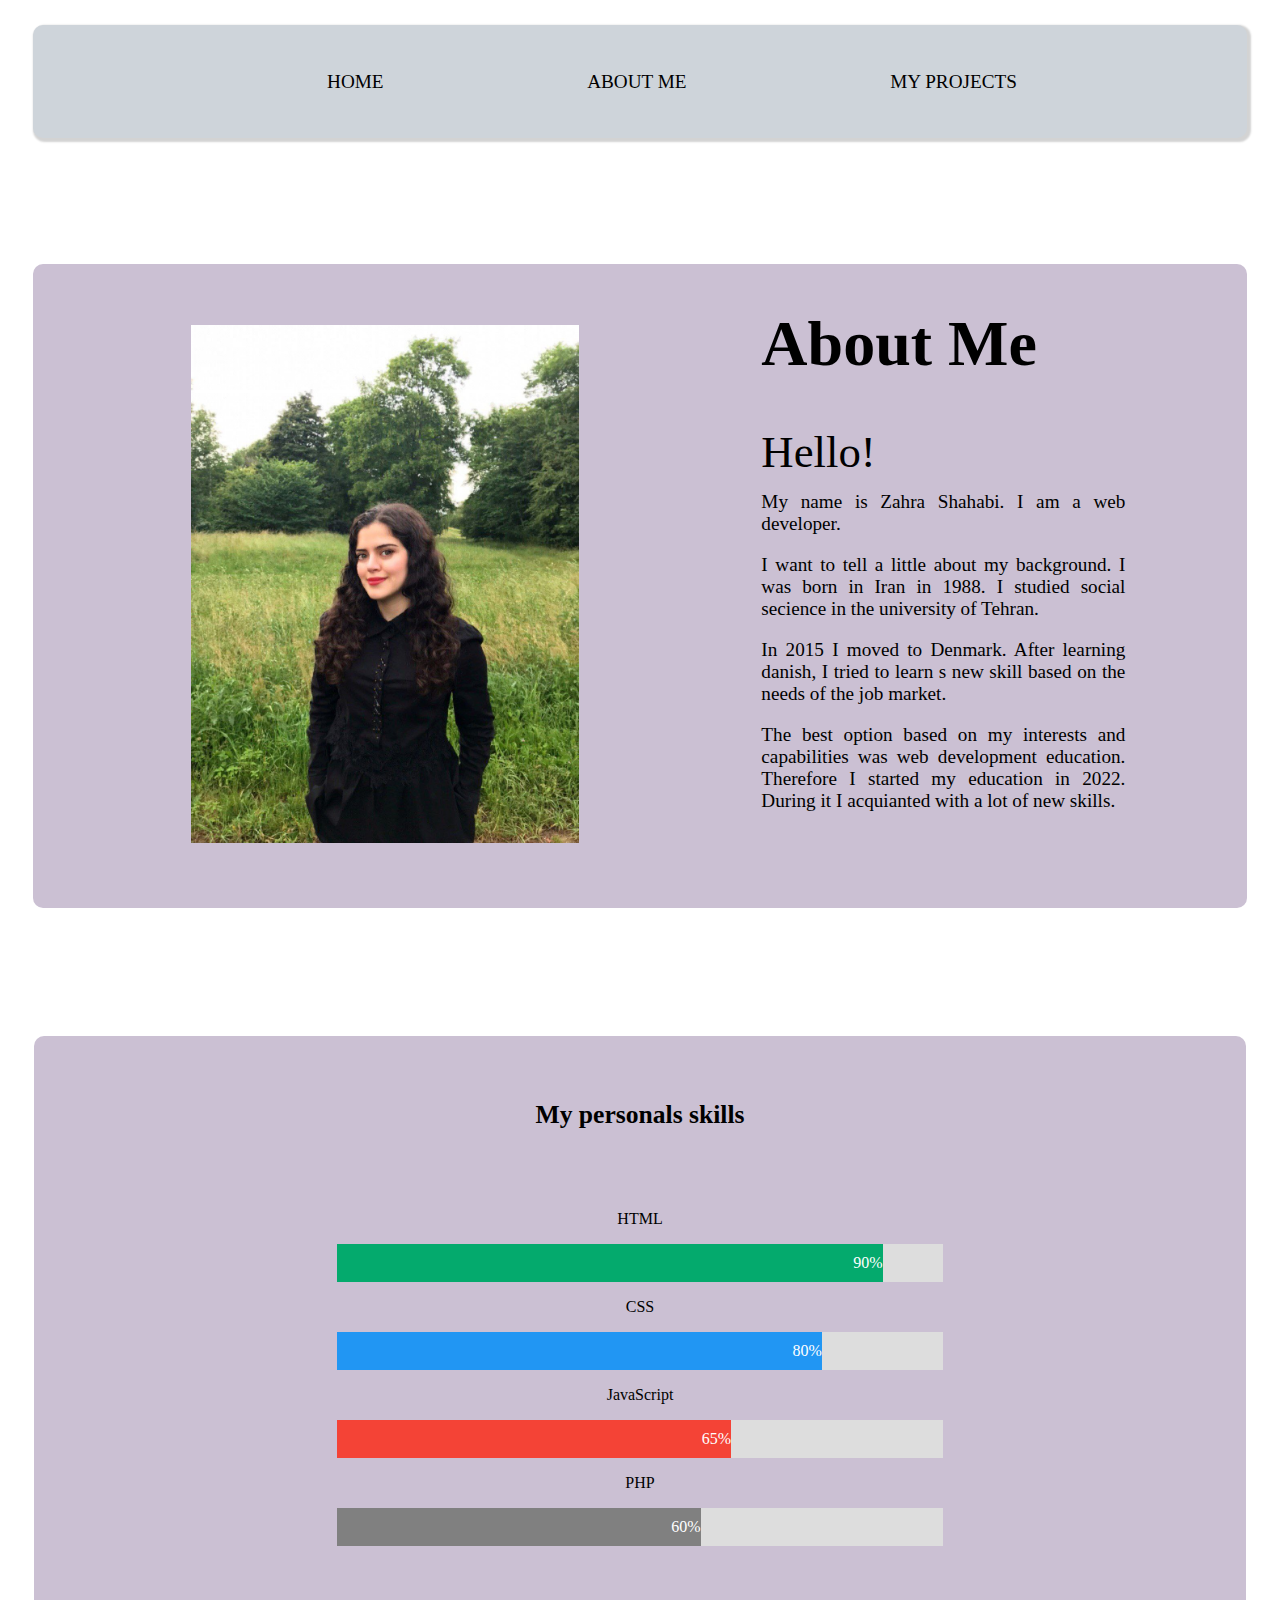
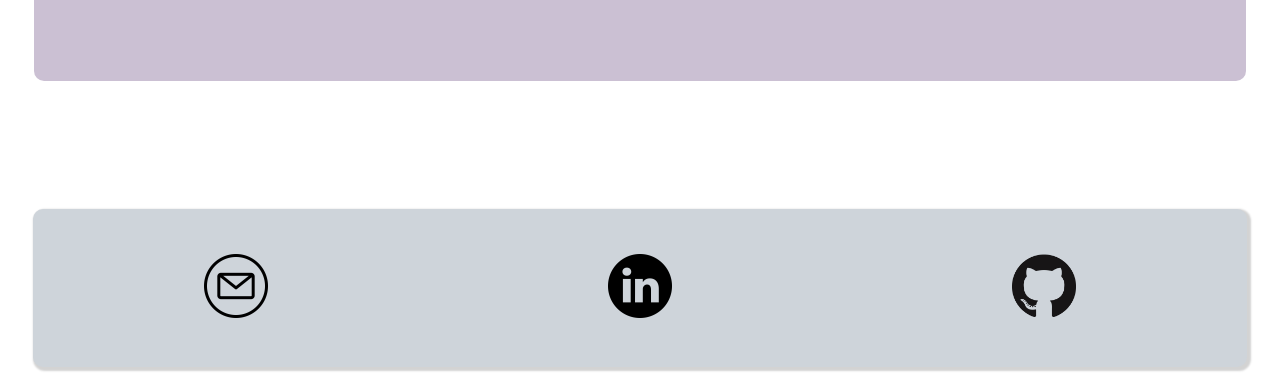
==== aboutMe.html @ b0b9e053 "Indie" ====
<!DOCTYPE html>
<html lang="en">
<head>
    <meta charset="UTF-8">
    <meta http-equiv="X-UA-Compatible" content="IE=edge">
    <meta name="viewport" content="width=device-width, initial-scale=1.0">
    <title>Zahra Shahabis Portfolio</title>
    <link rel="stylesheet" href="style2/style2.css">
    <script src="menu.js" defer></script>
</head>
<body>

    <header class="page-header">
        <nav class="menu">
            <div class="max">
                <button class="menu-btn" id="menu-btn">
                    <img src="image/burger-icon.png" alt="Menu">
                </button>
                <ul id="menu-items">
                    <li class="selected">
                        <a href="index.html" class="menu-item">
                            Home
                        </a>
                    </li>

                    <li>
                        <a href="aboutMe.html" class="menu-item">
                            About Me
                        </a>
                    </li>

                    <li>
                        <a href="myProjects.html" class="menu-item">
                            My Projects
                        </a>
                    </li>
                </ul>
            </div>
        </nav>
    </header>


    <main>
        <!-- <h1>Now it's time to tell you a little about my background and skills.</h1> -->
        <article class="introduction-article">
            <section class="head-image">
            <img src="image/man.jpg" alt="Picture of me" class="my-pic">
            </section>
            <section class="head-text">
                <h1>
                   About Me
                </h1>
                <p>
                    Hello! 
                </p>
                <p>My name is Zahra Shahabi. I am a web developer. </p>
                <p>I want to tell a little about my background. I was born in Iran in 1988. I studied social secience in the university of Tehran. </p>
                <p>In 2015 I moved to Denmark. After learning danish, I tried to learn s new skill based on the needs of the job market. </p>
                <p>The best option based on my interests and capabilities was web development education. Therefore I started my education in 2022.  During it I acquianted  with a lot of new skills. </p>
            </section>
        </article>

        <section class="personal-skills">
            <h1>My personals skills</h1>
           
            <p>HTML</p>
            <div class="container">
                <div class="skills html">90%</div>
            </div>

            <p>CSS</p>
            <div class="container">
                 <div class="skills css">80%</div>
            </div>

            <p>JavaScript</p>
            <div class="container">
                <div class="skills js">65%</div>
            </div>

            <p>PHP</p>
            <div class="container">
                <div class="skills php">60%</div>
            </div>

        </section>
       
    </main>

    <!-- <img src="image/secondpicture.jpg" alt=""> -->

    <footer>
        <a href="mailto:zahra.shahabi.dk@gmaile.com">
            <img src="image/email.png" alt="">
        </a>
        
        <a href="https://www.linkedin.com/in/m-k-b69900133/">
            <img src="image/linkedin.png" alt="">
        </a>
        
        <a href="https://github.com/ZahraSH67">
            <img src="image/GitHub-Mark-120px-plus.png" alt="">
        </a>
    </footer>


    
</body>
</html>
---- style2/style2.css ----
@import url('https://fonts.googleapis.com/css2?family=Patrick+Hand&display=swap');
@import url('https://fonts.googleapis.com/css2?family=Voltaire&display=swap');
@import url('https://fonts.googleapis.com/css2?family=Caveat&display=swap');
@import url('layout.css');
@import url('header.css');
@import url('base2.css');
@import url('skillsBar.css');
@import url('footer.css');
@import url('variables.css');
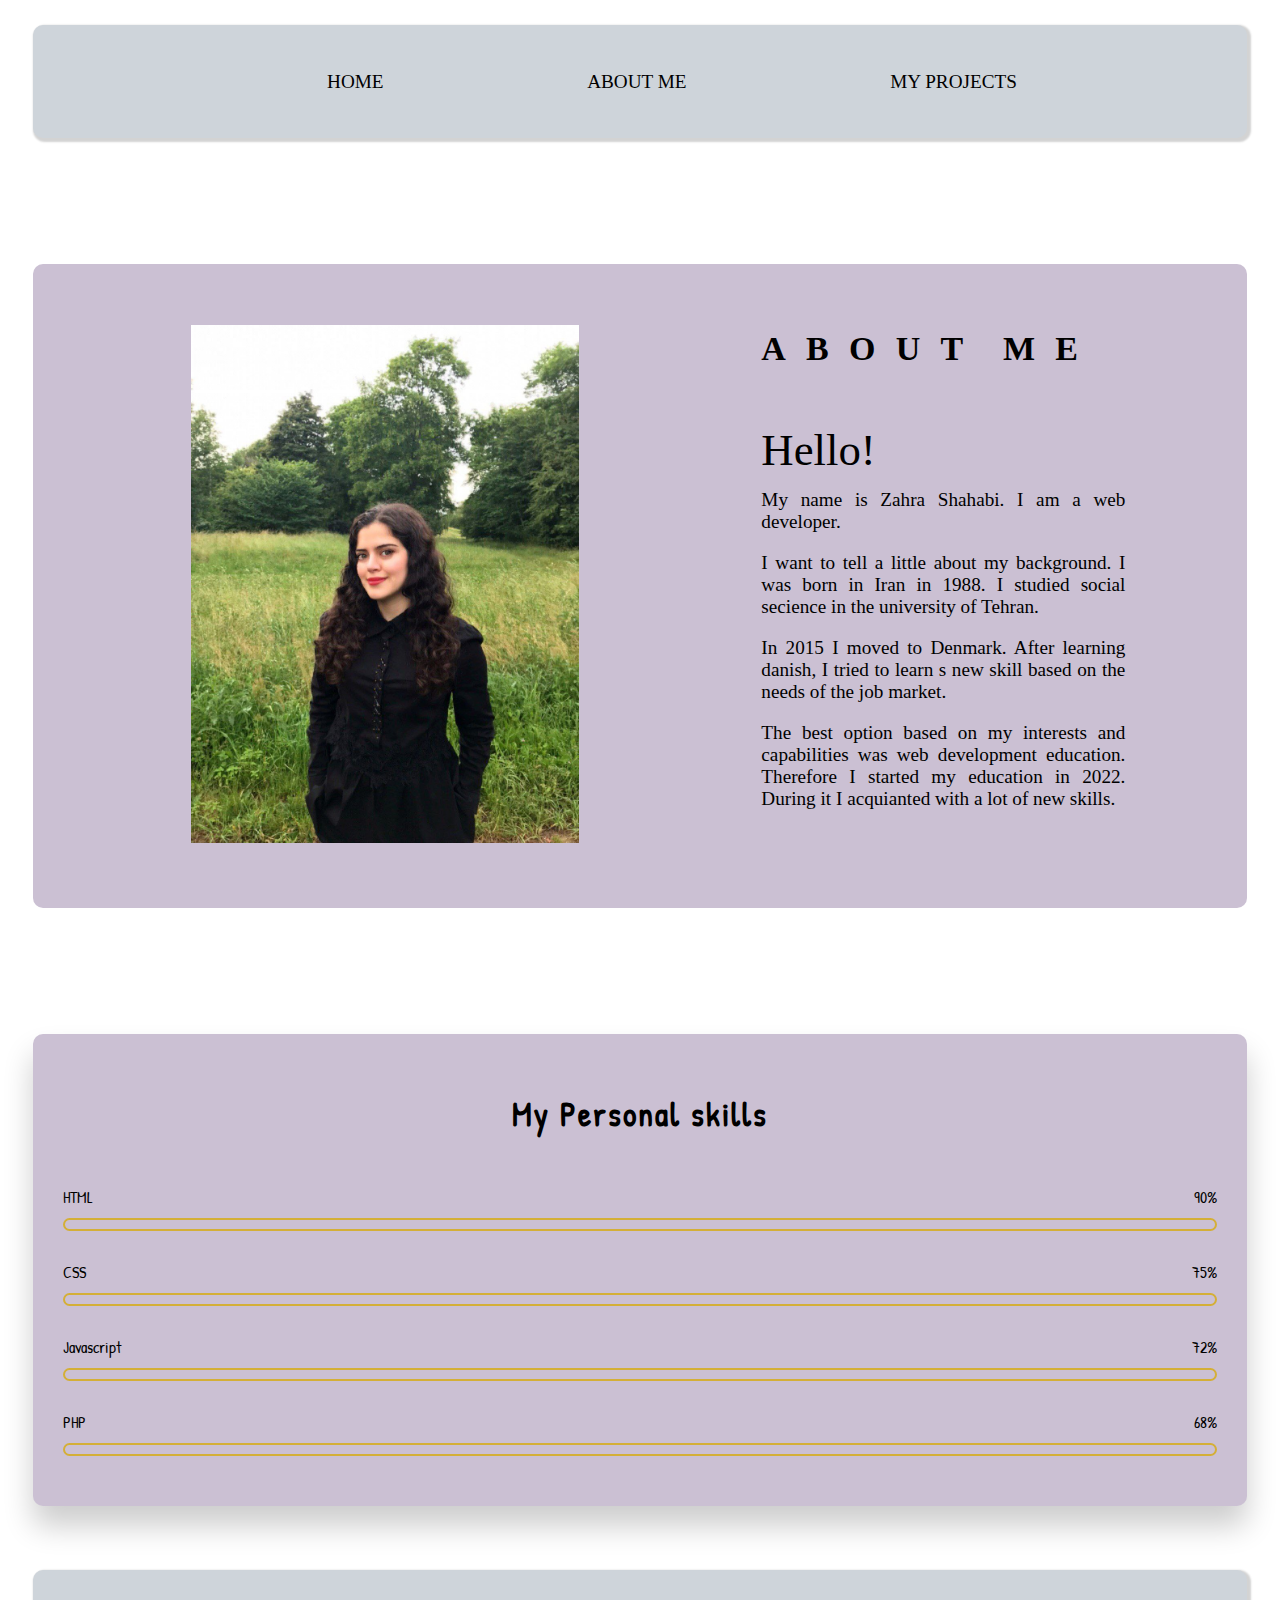
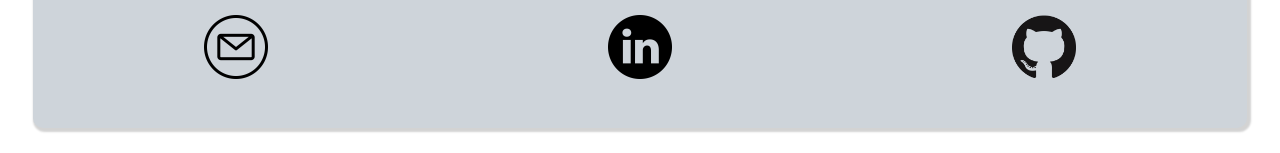
==== commit 57243d08: "indie" ====
--- a/aboutMe.html
+++ b/aboutMe.html
@@ -46,10 +46,36 @@
             <section class="head-image">
             <img src="image/man.jpg" alt="Picture of me" class="my-pic">
             </section>
+
             <section class="head-text">
-                <h1>
-                   About Me
-                </h1>
+                <div class="waviy">
+                    <span style="--i:1">
+                        A
+                    </span>
+                    <span style="--i:2">
+                        b
+                    </span>
+                    <span style="--i:3">
+                        o
+                    </span>
+                    <span style="--i:4">
+                        u
+                    </span>
+                    <span style="--i:5">
+                        t
+                    </span>
+                    <span style="--i:6">
+
+                    </span>
+                    <!-- <br> -->
+                    <span style="--i:7">
+                        M
+                    </span>
+                    <span style="--i:8">
+                        e
+                    </span>
+                   <!-- About Me -->
+                </div>
                 <p>
                     Hello! 
                 </p>
@@ -61,7 +87,7 @@
         </article>
 
         <section class="personal-skills">
-            <h1>My personals skills</h1>
+            <!-- <h1>My personals skills</h1>
            
             <p>HTML</p>
             <div class="container">
@@ -81,7 +107,59 @@
             <p>PHP</p>
             <div class="container">
                 <div class="skills php">60%</div>
-            </div>
+            </div> -->
+
+            <!-- <div class="wrapper"> -->
+                <h2>My Personal skills </h2>
+                <div class="container">
+                 
+
+                    <div class="skills">
+                        <div class="details">
+                           <span>HTML</span>
+                           <span>90%</span>
+                        </div>
+                        <div class="bar">
+                          <div id="html-bar"></div>
+                        </div>
+                      </div>
+                      
+
+                      <div class="skills">
+                        <div class="details">
+                          <span>CSS</span>
+                          <span>75%</span>
+                         </div>
+                         <div class="bar">
+                           <div id="css-bar"></div>
+                         </div>
+                       </div>
+                       
+                       
+                       <div class="skills">
+                        <div class="details">
+                          <span>Javascript</span>
+                          <span>72%</span>
+                        </div>
+                       
+                         <div class="bar">
+                         <div id="js-bar"></div>
+                        </div>
+                       </div>
+                       
+                       
+                       
+                       <div class="skills">
+                        <div class="details">
+                          <span>PHP</span>
+                          <span>68%</span>
+                        </div>
+                        <div class="bar">
+                         <div id="PHP-bar"></div>
+                         </div>
+                       </div>
+                </div>
+              <!-- </div> -->
 
         </section>
        
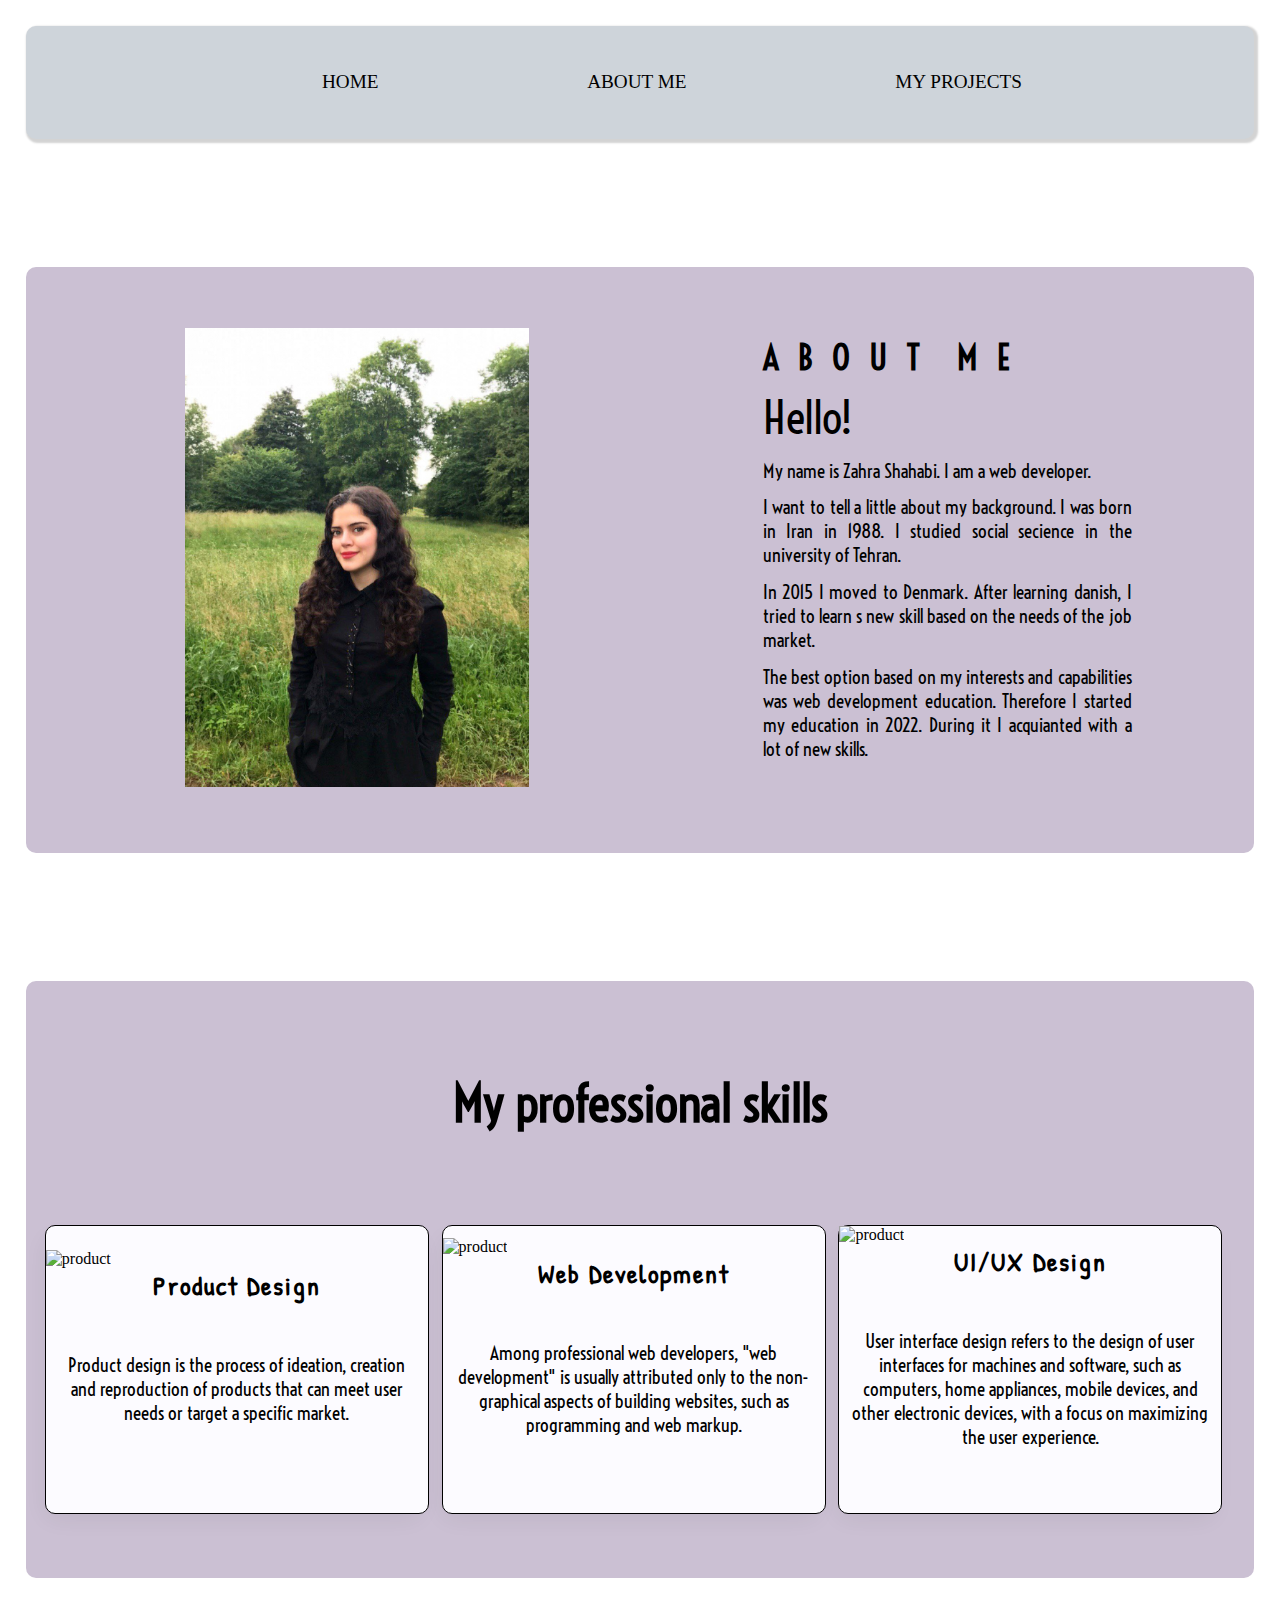
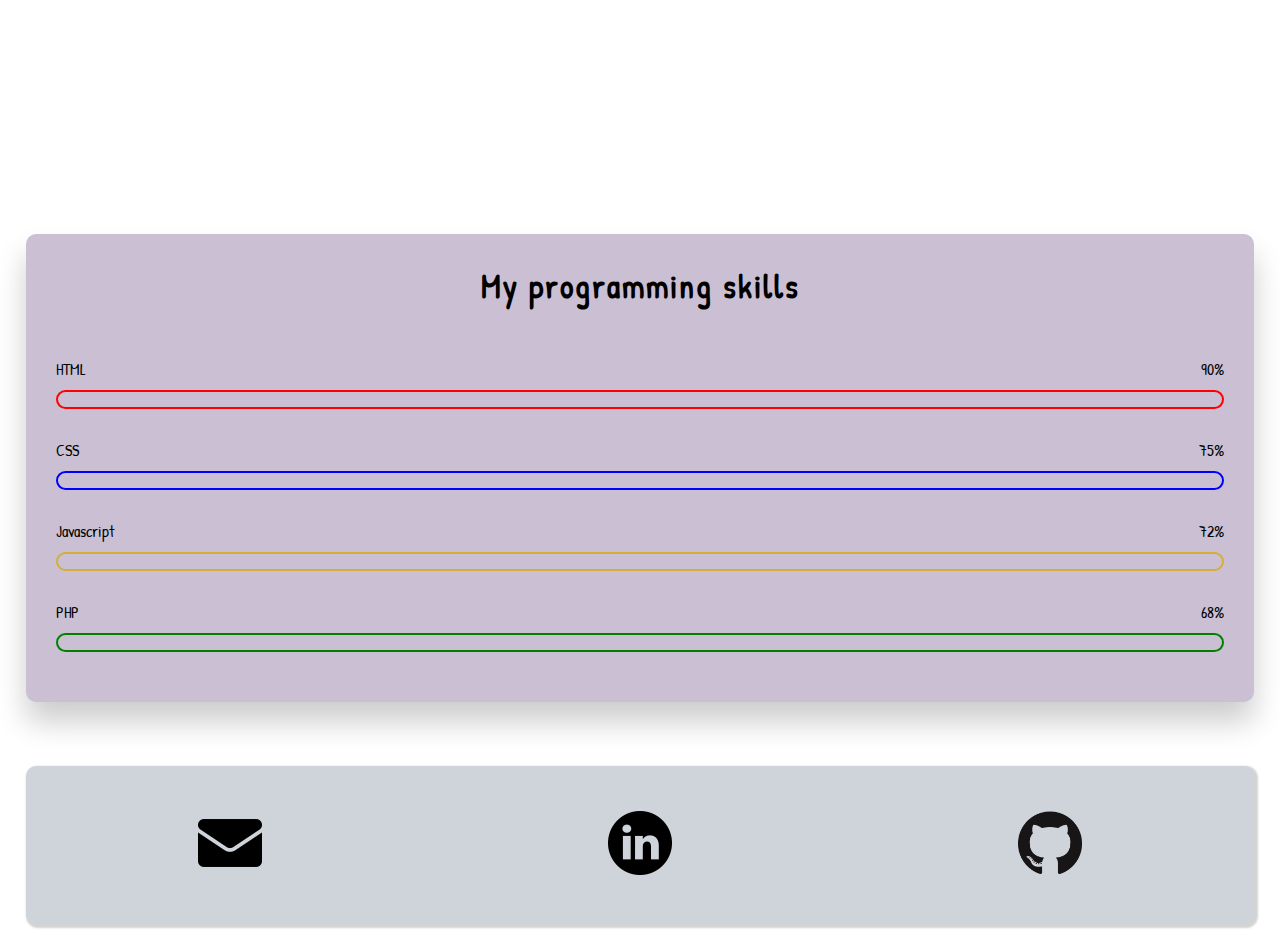
==== commit 36bee56b: "indie" ====
--- a/aboutMe.html
+++ b/aboutMe.html
@@ -86,31 +86,62 @@
             </section>
         </article>
 
+
+        <!-- My Professional skills -->
+        <!-- <div class="my-skills">
+            <div class="container"> -->
+               <section class="my-skills-container">
+                    <h1>
+                        My professional skills
+                    </h1>
+            
+                    <div class="box-skills-container">
+                        <div class="box-skill">
+                            <div class="img-box-container">
+                                <img src="image/product.png" alt="product">
+                            </div>
+                            <div class="text-skills-container">
+                                <h2>
+                                    Product Design
+                                </h2>
+                                <p>
+                                    Product design is the process of ideation, creation and reproduction of products that can meet user needs or target a specific market.
+                                </p>
+                            </div>
+                        </div>
+                        <div class="box-skill">
+                            <div class="img-box-container">
+                                <img src="image/website.png" alt="product">
+                            </div>
+                            <div class="text-skills-container">
+                                <h2>
+                                    Web Development
+                                </h2>
+                                <p>
+                                    Among professional web developers, "web development" is usually attributed only to the non-graphical aspects of building websites, such as programming and web markup.
+                                </p>
+                            </div>
+                        </div>
+                        <div class="box-skill">
+                            <div class="img-box-container">
+                                <img src="image/UIUX.png" alt="product">
+                            </div>
+                            <div class="text-skills-container">
+                                <h2>UI/UX Design</h2>
+                                <p>
+                                    User interface design refers to the design of user interfaces for machines and software, such as computers, home appliances, mobile devices, and other electronic devices, with a focus on maximizing the user experience.   
+                                </p>
+                            </div>
+                        </div>
+                    </div>
+               </section>
+            <!-- </div>
+        </div> -->
+    
+
+
         <section class="personal-skills">
-            <!-- <h1>My personals skills</h1>
-           
-            <p>HTML</p>
-            <div class="container">
-                <div class="skills html">90%</div>
-            </div>
-
-            <p>CSS</p>
-            <div class="container">
-                 <div class="skills css">80%</div>
-            </div>
-
-            <p>JavaScript</p>
-            <div class="container">
-                <div class="skills js">65%</div>
-            </div>
-
-            <p>PHP</p>
-            <div class="container">
-                <div class="skills php">60%</div>
-            </div> -->
-
-            <!-- <div class="wrapper"> -->
-                <h2>My Personal skills </h2>
+                <h2>My programming skills </h2>
                 <div class="container">
                  
 
@@ -119,7 +150,7 @@
                            <span>HTML</span>
                            <span>90%</span>
                         </div>
-                        <div class="bar">
+                        <div class="bar1">
                           <div id="html-bar"></div>
                         </div>
                       </div>
@@ -130,7 +161,7 @@
                           <span>CSS</span>
                           <span>75%</span>
                          </div>
-                         <div class="bar">
+                         <div class="bar2">
                            <div id="css-bar"></div>
                          </div>
                        </div>
@@ -142,7 +173,7 @@
                           <span>72%</span>
                         </div>
                        
-                         <div class="bar">
+                         <div class="bar3">
                          <div id="js-bar"></div>
                         </div>
                        </div>
@@ -154,7 +185,7 @@
                           <span>PHP</span>
                           <span>68%</span>
                         </div>
-                        <div class="bar">
+                        <div class="bar4">
                          <div id="PHP-bar"></div>
                          </div>
                        </div>
